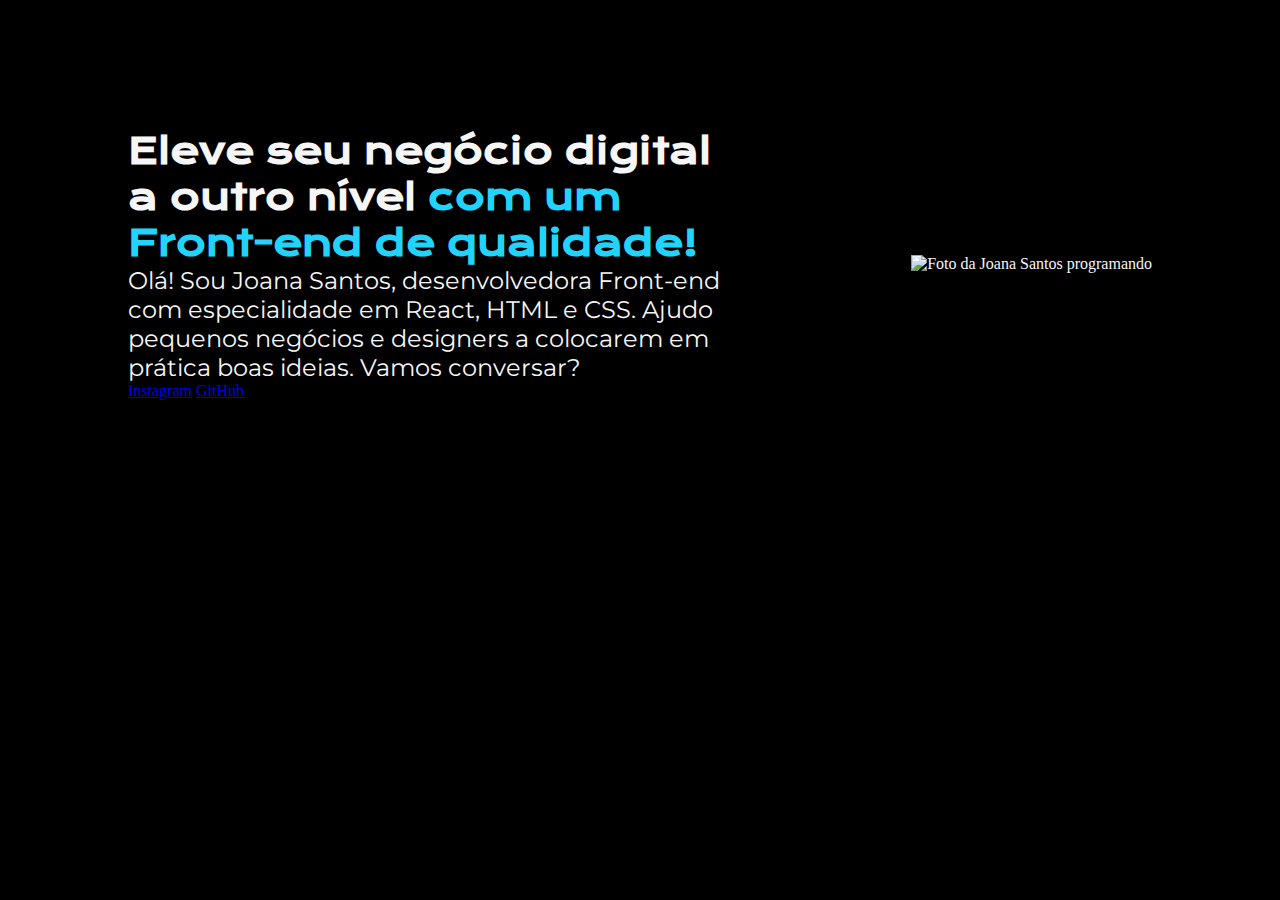
==== portfolio-html-css/index.html @ 49ed2073 "portfolio doing" ====
<!DOCTYPE html>
<html lang="pt-br">
<head>
    <meta charset="UTF-8"> 
    <meta http-equiv="X-UA-Compatible" content="IE=edge">
    <meta name="viewport" content="width=device-width, initial-scale=1.0">
    <title>Portifolio</title>
    <link rel="stylesheet" href="style.css">
</head>
<body>
    <header></header>
    <main class="apresentacao">
      <section class="apresentacao-conteudo">
        <h1 class="apresentacao-conteudo-titulo">
          Eleve seu negócio digital a outro nível 
          <strong class="titulo-destaque">
            com um Front-end de qualidade!
          </strong>
        </h1>
        <p class="apresentacao-conteudo-texto">
          Olá! Sou Joana Santos, desenvolvedora 
          Front-end com especialidade em React, HTML e
          CSS. Ajudo pequenos negócios e designers a 
          colocarem em prática boas ideias. Vamos 
          conversar?
        </p>
        <a href="https://instagram.com/rafaballerini">Instagram</a>
        <a href="https://github.com/guilhermeonrails">GitHub</a> 
      </section>
      <img src="imagem.png" alt="Foto da Joana Santos programando">
    </main>
    <footer></footer>
</body>
</html>
---- portfolio-html-css/style.css ----
@import url('https://fonts.googleapis.com/css2?family=Krona+One&family=Montserrat&display=swap');

*{
  margin: 0;
  padding: 0;
}
body{
  background-color: #000000;
  color: #F6F6F6;
}

.titulo-destaque{
  color: #22D4FD;
}

.apresentacao {
  display: flex;
  align-items: center;
  justify-content: space-between;
  margin: 10%;
}

.apresentacao-conteudo{
  width: 615px;
}

.apresentacao-conteudo-titulo {
  font-size: 36px;
  font-family: 'Krona One', sans-serif;
}

.apresentacao-conteudo-texto {
  font-size: 24px;
  font-family: 'Montserrat', sans-serif;
}
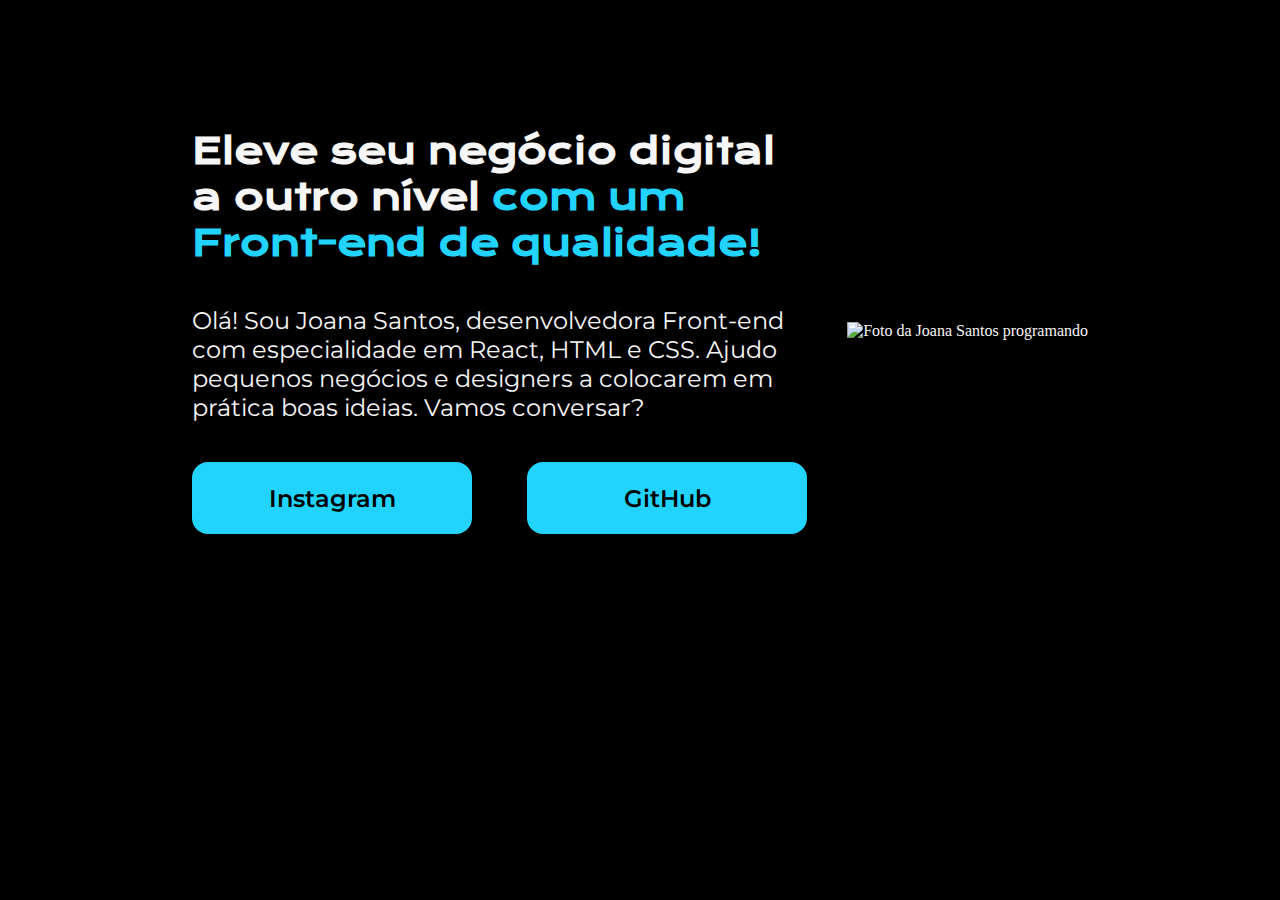
==== commit 06b341be: "portfolio done" ====
--- a/portfolio-html-css/index.html
+++ b/portfolio-html-css/index.html
@@ -24,8 +24,10 @@
           colocarem em prática boas ideias. Vamos 
           conversar?
         </p>
-        <a href="https://instagram.com/rafaballerini">Instagram</a>
-        <a href="https://github.com/guilhermeonrails">GitHub</a> 
+        <div class="apresentacao-links">
+          <a class="apresentacao-links-link" href="https://instagram.com/rafaballerini">Instagram</a>
+          <a class="apresentacao-links-link" href="https://github.com/guilhermeonrails">GitHub</a> 
+        </div>
       </section>
       <img src="imagem.png" alt="Foto da Joana Santos programando">
     </main>
--- a/portfolio-html-css/style.css
+++ b/portfolio-html-css/style.css
@@ -17,11 +17,14 @@
   display: flex;
   align-items: center;
   justify-content: space-between;
-  margin: 10%;
+  margin: 10% 15%;
 }
 
 .apresentacao-conteudo{
   width: 615px;
+  display: flex;
+  flex-direction: column;
+  gap: 40px;
 }
 
 .apresentacao-conteudo-titulo {
@@ -34,3 +37,20 @@
   font-family: 'Montserrat', sans-serif;
 }
 
+.apresentacao-links{
+  display: flex;
+  justify-content: space-between;
+}
+
+.apresentacao-links-link{
+  background-color: #22D4FD;
+  width: 280px;
+  text-align: center;
+  border-radius: 16px;
+  font-size: 24px;
+  font-weight: 600;
+  padding: 21.5px 0;
+  text-decoration: none;
+  color: #000000;
+  font-family: 'Montserrat', sans-serif;
+}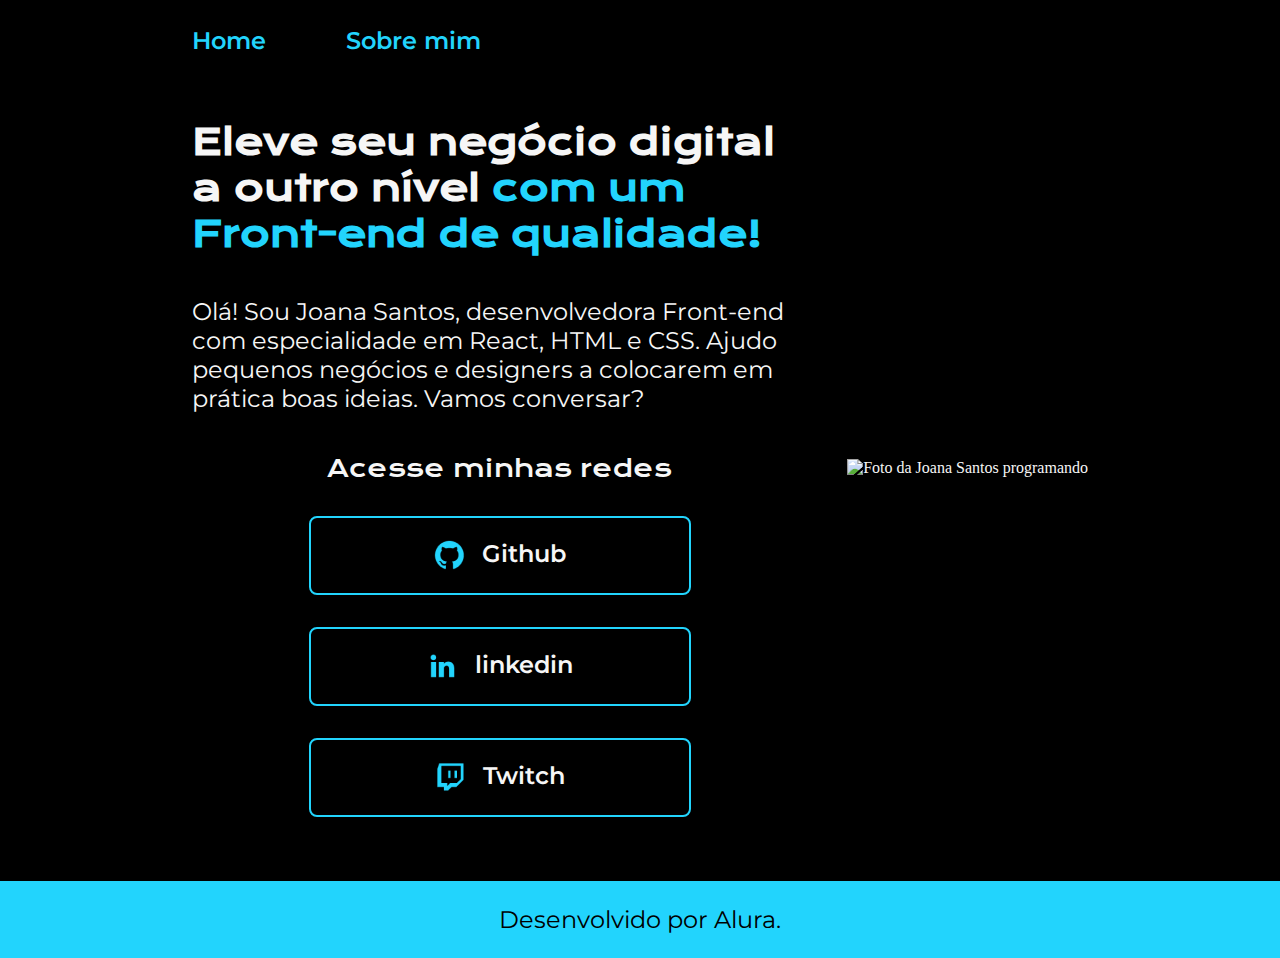
==== commit 62937728: "portfolio done" ====
--- a/portfolio-html-css/index.html
+++ b/portfolio-html-css/index.html
@@ -1,36 +1,52 @@
 <!DOCTYPE html>
 <html lang="pt-br">
+
 <head>
-    <meta charset="UTF-8"> 
-    <meta http-equiv="X-UA-Compatible" content="IE=edge">
-    <meta name="viewport" content="width=device-width, initial-scale=1.0">
-    <title>Portifolio</title>
-    <link rel="stylesheet" href="style.css">
+  <meta charset="UTF-8">
+  <meta http-equiv="X-UA-Compatible" content="IE=edge">
+  <meta name="viewport" content="width=device-width, initial-scale=1.0">
+  <title>Portifolio</title>
+  <link rel="stylesheet" href="./styles/style.css">
 </head>
+
 <body>
-    <header></header>
-    <main class="apresentacao">
-      <section class="apresentacao-conteudo">
-        <h1 class="apresentacao-conteudo-titulo">
-          Eleve seu negócio digital a outro nível 
-          <strong class="titulo-destaque">
-            com um Front-end de qualidade!
-          </strong>
-        </h1>
-        <p class="apresentacao-conteudo-texto">
-          Olá! Sou Joana Santos, desenvolvedora 
-          Front-end com especialidade em React, HTML e
-          CSS. Ajudo pequenos negócios e designers a 
-          colocarem em prática boas ideias. Vamos 
-          conversar?
-        </p>
-        <div class="apresentacao-links">
-          <a class="apresentacao-links-link" href="https://instagram.com/rafaballerini">Instagram</a>
-          <a class="apresentacao-links-link" href="https://github.com/guilhermeonrails">GitHub</a> 
-        </div>
-      </section>
-      <img src="imagem.png" alt="Foto da Joana Santos programando">
-    </main>
-    <footer></footer>
+  <header class="cabecalho">
+    <nav class="cabecalho__menu">
+      <a class="cabecalho__menu__link" href="index.html">Home</a>
+      <a class="cabecalho__menu__link" href="about.html">Sobre mim</a>
+    </nav>
+  </header>
+  <main class="apresentacao">
+    <section class="apresentacao__conteudo">
+      <h1 class="apresentacao__conteudo__titulo">Eleve seu negócio digital a outro nível <strong
+          class="titulo-destaque">com um Front-end de qualidade!
+        </strong></h1>
+      <p class="apresentacao__conteudo__texto">Olá! Sou Joana Santos, desenvolvedora
+        Front-end com especialidade em React, HTML e
+        CSS. Ajudo pequenos negócios e designers a
+        colocarem em prática boas ideias. Vamos
+        conversar?</p>
+      <div class="apresentacao__links">
+        <h2 class="apresentacao__links__subtitulo">Acesse minhas redes</h2>
+        <a class="apresentacao__links__link" href="https://github.com/rafaballerini">
+          <img src="./assets/github.png">
+          Github
+        </a>
+        <a class="apresentacao__links__link" href="https://linkedin.com/in/rafaellaballerini">
+          <img src="./assets/linkedin.png">
+          linkedin
+        </a>
+        <a class="apresentacao__links__link" href="https://twitch.tv/guilimadev">
+          <img src="./assets/twitch.png">
+          Twitch
+        </a>
+      </div>
+    </section>
+    <img src="./assets/imagem.png" alt="Foto da Joana Santos programando">
+  </main>
+  <footer class="rodape">
+    <p>Desenvolvido por Alura.</p>
+  </footer>
 </body>
+
 </html>--- a/portfolio-html-css/styles/style.css
+++ b/portfolio-html-css/styles/style.css
@@ -0,0 +1,111 @@
+@import url('https://fonts.googleapis.com/css2?family=Krona+One&family=Montserrat:wght@400;600&display=swap');
+
+:root {
+    --cor-primaria: #000000;
+    --cor-secundaria: #F6F6F6;
+    --cor-terciaria: #22D4FD;
+    --cor-hover: #272727;
+
+    --fonte-primaria: 'Krona One', sans-serif;
+    --fonte-secundaria: 'Montserrat', sans-serif;
+}
+
+* {
+    margin: 0;
+    padding: 0;
+}
+
+body {
+    box-sizing: border-box;
+    background-color: var(--cor-primaria);
+    color: var(--cor-secundaria);
+}
+
+.cabecalho {
+    padding: 2% 0% 0% 15%;
+}
+
+.cabecalho__menu {
+    display: flex;
+    gap: 80px;
+}
+
+.cabecalho__menu__link {
+    font-family: var(--fonte-secundaria);
+    font-size: 24px;
+    font-weight: 600;
+    color: var(--cor-terciaria);
+    text-decoration: none;
+}
+
+.apresentacao {
+    padding: 5% 15%;
+    display: flex;
+    align-items: center;
+    justify-content: space-between;
+}
+
+.apresentacao__conteudo {
+    width: 615px;
+    display: flex;
+    flex-direction: column;
+    gap: 40px;
+}
+
+.apresentacao__conteudo__titulo {
+    font-size: 36px;
+    font-family: var(--fonte-primaria);
+}
+
+.titulo-destaque {
+    color: var(--cor-terciaria);
+}
+
+.apresentacao__conteudo__texto {
+    font-size: 24px;
+    font-family: var(--fonte-secundaria);
+}
+
+.apresentacao__links {
+    display: flex;
+    flex-direction: column;
+    justify-content: space-between;
+    align-items: center;
+    gap: 32px;
+}
+
+.apresentacao__links__subtitulo {
+    font-family: var(--fonte-primaria);
+    font-weight: 400;
+    font-size: 24px;
+}
+
+.apresentacao__links__link {
+    display: flex;
+    justify-content: center;
+    gap: 16px;
+    border: 2px solid var(--cor-terciaria);
+    width: 378px;
+    text-align: center;
+    border-radius: 8px;
+    font-size: 24px;
+    font-weight: 600;
+    padding: 21.5px 0;
+    text-decoration: none;
+    color: var(--cor-secundaria);
+    font-family: var(--fonte-secundaria);
+}
+
+.apresentacao__links__link:hover {
+    background-color: var(--cor-hover);
+}
+
+.rodape {
+    color: var(--cor-primaria);
+    background-color: var(--cor-terciaria);
+    padding: 24px;
+    text-align: center;
+    font-family: var(--fonte-secundaria);
+    font-size: 24px;
+    font-weight: 400;
+}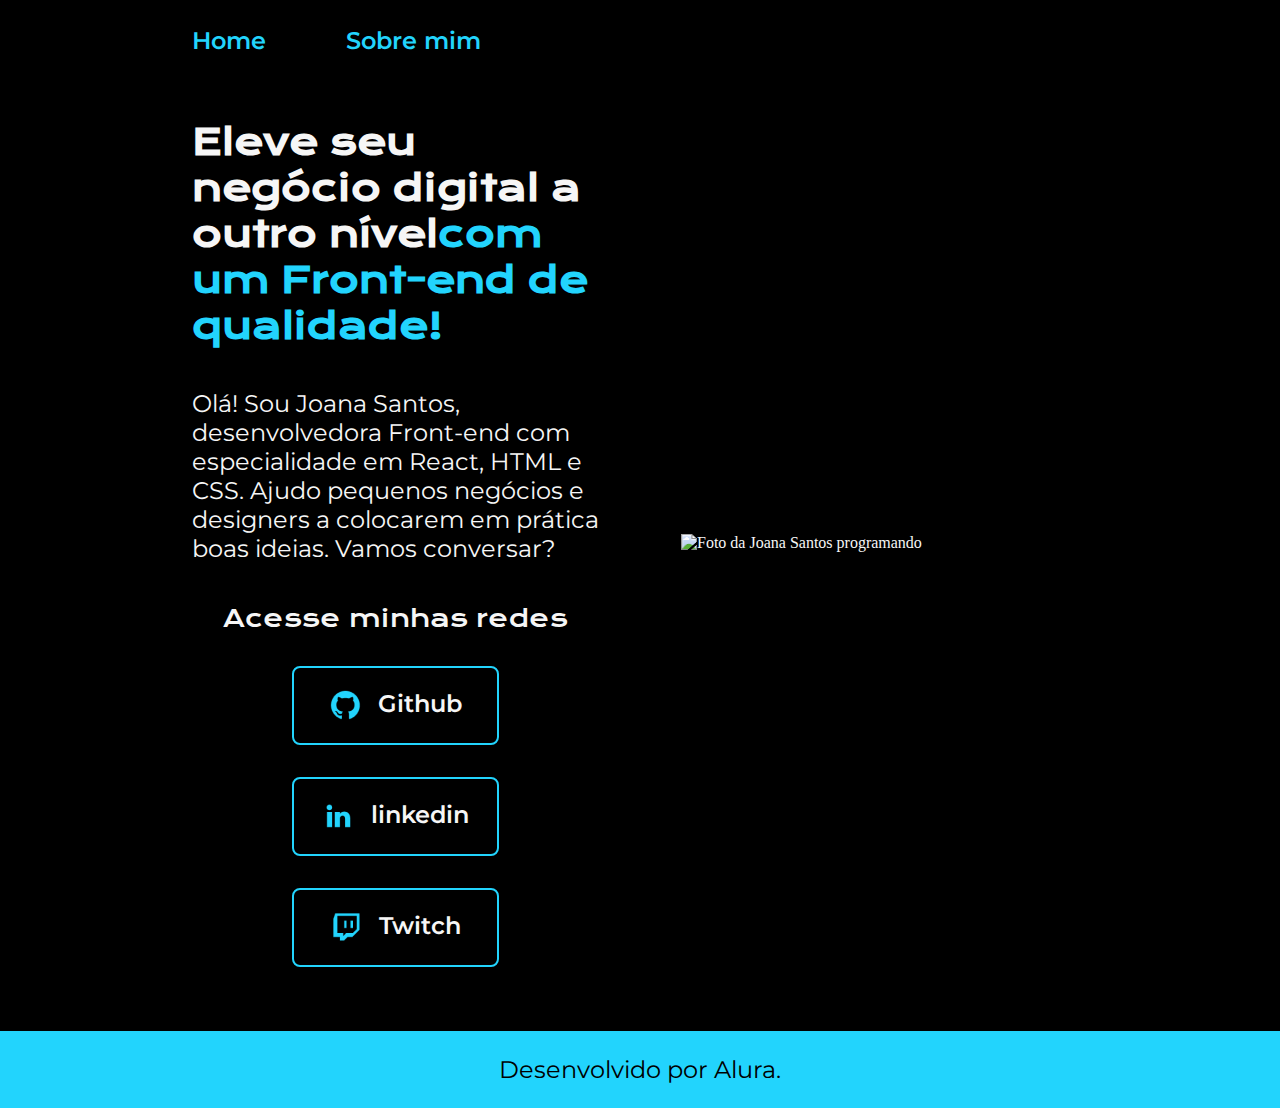
==== commit cfeee095: "deploy" ====
--- a/portfolio-html-css/index.html
+++ b/portfolio-html-css/index.html
@@ -2,51 +2,51 @@
 <html lang="pt-br">
 
 <head>
-  <meta charset="UTF-8">
-  <meta http-equiv="X-UA-Compatible" content="IE=edge">
-  <meta name="viewport" content="width=device-width, initial-scale=1.0">
-  <title>Portifolio</title>
-  <link rel="stylesheet" href="./styles/style.css">
+    <meta charset="UTF-8">
+    <meta http-equiv="X-UA-Compatible" content="IE=edge">
+    <meta name="viewport" content="width=device-width, initial-scale=1.0">
+    <title>Portifolio</title>
+    <link rel="stylesheet" href="./styles/style.css">
 </head>
 
 <body>
-  <header class="cabecalho">
-    <nav class="cabecalho__menu">
-      <a class="cabecalho__menu__link" href="index.html">Home</a>
-      <a class="cabecalho__menu__link" href="about.html">Sobre mim</a>
-    </nav>
-  </header>
-  <main class="apresentacao">
-    <section class="apresentacao__conteudo">
-      <h1 class="apresentacao__conteudo__titulo">Eleve seu negócio digital a outro nível <strong
-          class="titulo-destaque">com um Front-end de qualidade!
-        </strong></h1>
-      <p class="apresentacao__conteudo__texto">Olá! Sou Joana Santos, desenvolvedora
-        Front-end com especialidade em React, HTML e
-        CSS. Ajudo pequenos negócios e designers a
-        colocarem em prática boas ideias. Vamos
-        conversar?</p>
-      <div class="apresentacao__links">
-        <h2 class="apresentacao__links__subtitulo">Acesse minhas redes</h2>
-        <a class="apresentacao__links__link" href="https://github.com/rafaballerini">
-          <img src="./assets/github.png">
-          Github
-        </a>
-        <a class="apresentacao__links__link" href="https://linkedin.com/in/rafaellaballerini">
-          <img src="./assets/linkedin.png">
-          linkedin
-        </a>
-        <a class="apresentacao__links__link" href="https://twitch.tv/guilimadev">
-          <img src="./assets/twitch.png">
-          Twitch
-        </a>
-      </div>
-    </section>
-    <img src="./assets/imagem.png" alt="Foto da Joana Santos programando">
-  </main>
-  <footer class="rodape">
-    <p>Desenvolvido por Alura.</p>
-  </footer>
+    <header class="cabecalho">
+        <nav class="cabecalho__menu">
+            <a class="cabecalho__menu__link" href="index.html">Home</a>
+            <a class="cabecalho__menu__link" href="about.html">Sobre mim</a>
+        </nav>
+    </header>
+    <main class="apresentacao">
+        <section class="apresentacao__conteudo">
+            <h1 class="apresentacao__conteudo__titulo">Eleve seu negócio digital a outro nível<strong 
+            class="titulo-destaque">com um Front-end de qualidade!
+            </strong></h1>
+            <p class="apresentacao__conteudo__texto">Olá! Sou Joana Santos, desenvolvedora
+            Front-end com especialidade em React, HTML e
+            CSS. Ajudo pequenos negócios e designers a
+            colocarem em prática boas ideias. Vamos
+            conversar?</p>
+            <div class="apresentacao__links">
+                <h2 class="apresentacao__links__subtitulo">Acesse minhas redes</h2>
+                <a class="apresentacao__links__navegacao" href="https://github.com/felipeffranco">
+                    <img src="./assets/github.png">
+                    Github
+                </a>
+                <a class="apresentacao__links__navegacao" href="https://linkedin.com/in/felipeferfranco">
+                    <img src="./assets/linkedin.png">
+                    linkedin
+                </a>
+                <a class="apresentacao__links__navegacao" href="https://twitch.tv/eufefranco">
+                    <img src="./assets/twitch.png">
+                    Twitch
+                </a>
+            </div>
+        </section>
+        <img class="apresentacao__imagem" src="./assets/imagem.png" alt="Foto da Joana Santos programando">
+    </main>
+    <footer class="rodape">
+        <p>Desenvolvido por Alura.</p>
+    </footer>
 </body>
 
 </html>--- a/portfolio-html-css/styles/style.css
+++ b/portfolio-html-css/styles/style.css
@@ -9,103 +9,108 @@
     --fonte-primaria: 'Krona One', sans-serif;
     --fonte-secundaria: 'Montserrat', sans-serif;
 }
-
-* {
+*{
     margin: 0;
     padding: 0;
 }
 
-body {
+body{
     box-sizing: border-box;
     background-color: var(--cor-primaria);
     color: var(--cor-secundaria);
 }
-
-.cabecalho {
+.cabecalho{
     padding: 2% 0% 0% 15%;
 }
-
-.cabecalho__menu {
+.cabecalho__menu{
     display: flex;
     gap: 80px;
 }
-
-.cabecalho__menu__link {
+.cabecalho__menu__link{
     font-family: var(--fonte-secundaria);
-    font-size: 24px;
+    font-size: 1.5rem;
     font-weight: 600;
     color: var(--cor-terciaria);
     text-decoration: none;
 }
-
-.apresentacao {
+.apresentacao{
     padding: 5% 15%;
     display: flex;
     align-items: center;
     justify-content: space-between;
+    gap: 82px;
 }
-
-.apresentacao__conteudo {
-    width: 615px;
+.apresentacao__conteudo{
+    width: 50%;
     display: flex;
     flex-direction: column;
     gap: 40px;
 }
 
-.apresentacao__conteudo__titulo {
-    font-size: 36px;
+.apresentacao__conteudo__titulo{
+    font-size: 2.25rem;
     font-family: var(--fonte-primaria);
 }
-
-.titulo-destaque {
+.titulo-destaque{
     color: var(--cor-terciaria);
 }
-
-.apresentacao__conteudo__texto {
-    font-size: 24px;
+.apresentacao__conteudo__texto{
+    font-size: 1.5rem;
     font-family: var(--fonte-secundaria);
 }
 
-.apresentacao__links {
+.apresentacao__links{
     display: flex;
     flex-direction: column;
     justify-content: space-between;
     align-items: center;
     gap: 32px;
 }
-
-.apresentacao__links__subtitulo {
+.apresentacao__links__subtitulo{
     font-family: var(--fonte-primaria);
     font-weight: 400;
-    font-size: 24px;
+    font-size: 1.5rem;
 }
-
-.apresentacao__links__link {
+.apresentacao__links__navegacao{
     display: flex;
     justify-content: center;
     gap: 16px;
     border: 2px solid var(--cor-terciaria);
-    width: 378px;
+    width: 50%;
     text-align: center;
     border-radius: 8px;
-    font-size: 24px;
+    font-size: 1.5rem;
     font-weight: 600;
     padding: 21.5px 0;
     text-decoration: none;
     color: var(--cor-secundaria);
     font-family: var(--fonte-secundaria);
 }
-
-.apresentacao__links__link:hover {
+.apresentacao__links__link:hover{
     background-color: var(--cor-hover);
 }
-
-.rodape {
+.apresentacao__imagem{
+    width: 50%;
+}
+.rodape{
     color: var(--cor-primaria);
     background-color: var(--cor-terciaria);
     padding: 24px;
     text-align: center;
     font-family: var(--fonte-secundaria);
-    font-size: 24px;
+    font-size: 1.5rem;
     font-weight: 400;
+}
+
+@media (max-width: 1200px) {
+    .cabecalho{
+         padding: 10%;  
+    }
+    .cabecalho__menu{
+        justify-content: center;
+    }
+    .apresentacao{
+        flex-direction: column-reverse;
+    }
+    
 }